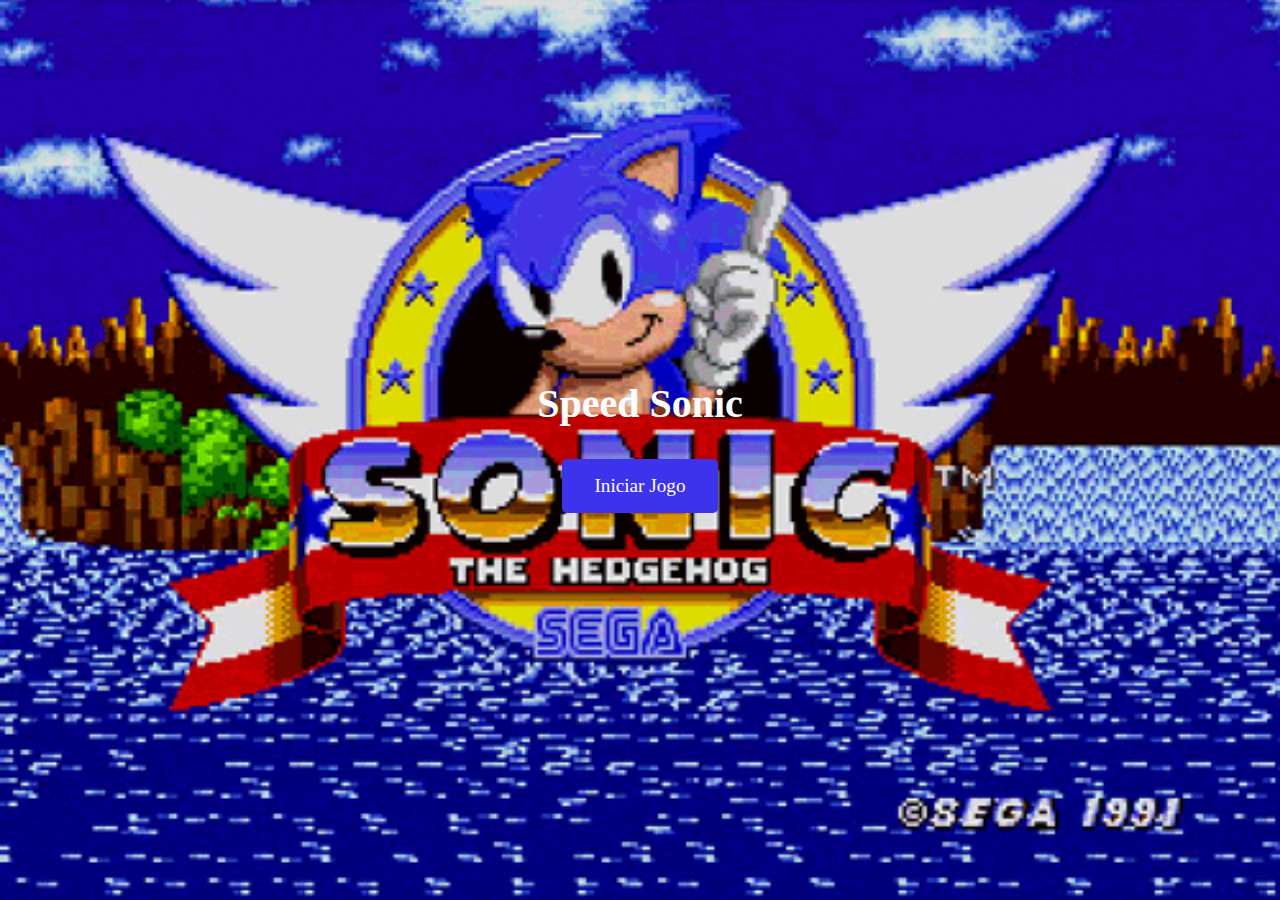
==== index.html @ 4d813253 "novo repositorio" ====
<!DOCTYPE html>
<html lang="pt-br">
<head>
    <meta charset="UTF-8">
    <meta name="viewport" content="width=device-width, initial-scale=1.0">
    <link rel="shortcut icon" href="img/sonic-icon-17.jpg" type="image/x-icon">
    <link rel="stylesheet" href="style.css">
    <title>Menu do Jogo</title>
</head>
<body>

    
    <audio autoplay="autoplay" controls="controls" id="bg-audio">
        <source src="audio/08-Sonic-2-Music-Emerald-Hill-Zone-(1-player).mp3" type="audio/mp3"/>
        
        </audio>
    <div class="menu-container">
        <h1>Speed Sonic</h1>
       <a href="sonic.html"> <button id="start-game">Iniciar Jogo</button></a>
    </div>

    <script src="script.js"></script>
</body>
</html>
---- style.css ----
/* Reseta o estilo padrão do navegador */
body, h1, button {
    margin: 0;
    padding: 0;
    box-sizing: border-box;
    font-family: 'Press Start 2P', cursive ;
}

/* Oculta o elemento <audio> e remove seu tamanho da tela */
audio {
    background-color: transparent;
    position: absolute; /* Remove o elemento da área visível */
    width: 1000px;           /* Reduz a largura a zero */
    height: 0;          /* Reduz a altura a zero */
    overflow: hidden;   /* Oculta qualquer conteúdo excedente */
    opacity: 0;         /* Torna o elemento invisível */
    z-index: -1;        /* Coloca o elemento atrás de outros conteúdos */
    display: none;
}

/* Estilo geral do body */
body {
    font-family: Arial, sans-serif;
    background-image: url(img/inicio.gif);
    background-size: cover; /* Faz a imagem cobrir toda a área da tela */
    background-position: center; /* Centraliza a imagem */
    background-repeat: no-repeat; /* Evita que a imagem se repita */
    color: #ffffff;
    display: flex;
    justify-content: center;
    align-items: center;
    height: 100vh;
    margin: 0; /* Remove margens padrão do body */
}


/* Estilo do contêiner do menu */
.menu-container {
    text-align: center;
}

/* Estilo do título do menu */
.menu-container h1 {
    font-size: 2.5rem;
    margin-bottom: 1.5rem;
}

/* Estilo dos botões */
.menu-container button {
    background-color: #3c33ec;
    border: none;
    border-radius: 5px;
    color: #ffffff;
    font-size: 1.2rem;
    padding: 1rem 2rem;
    margin: 0.5rem;
    cursor: pointer;
    transition: background-color 0.3s ease;
}

/* Estilo dos botões ao passar o mouse */
.menu-container button:hover {
    background-color: #0a218a;
}
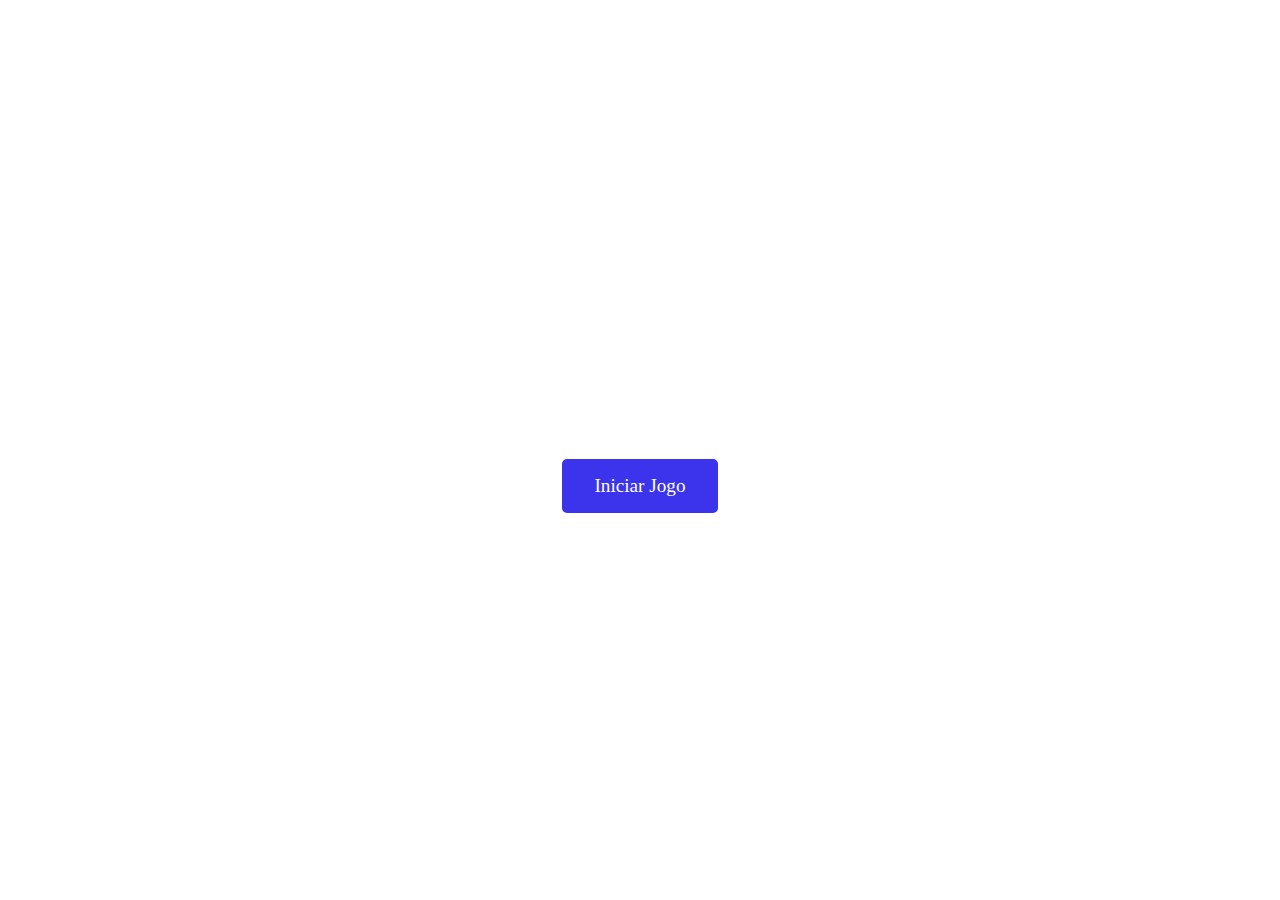
==== commit a84b00ff: "modificado a linkação do css" ====
--- a/index.html
+++ b/index.html
@@ -4,7 +4,7 @@
     <meta charset="UTF-8">
     <meta name="viewport" content="width=device-width, initial-scale=1.0">
     <link rel="shortcut icon" href="img/sonic-icon-17.jpg" type="image/x-icon">
-    <link rel="stylesheet" href="style.css">
+    <link rel="stylesheet" href="css/style-index.css">
     <title>Menu do Jogo</title>
 </head>
 <body>
--- a/css/style-index.css
+++ b/css/style-index.css
@@ -0,0 +1,64 @@
+/* Reseta o estilo padrão do navegador */
+body, h1, button {
+    margin: 0;
+    padding: 0;
+    box-sizing: border-box;
+    font-family: 'Press Start 2P', cursive ;
+}
+
+/* Oculta o elemento <audio> e remove seu tamanho da tela */
+audio {
+    background-color: transparent;
+    position: absolute; /* Remove o elemento da área visível */
+    width: 1000px;           /* Reduz a largura a zero */
+    height: 0;          /* Reduz a altura a zero */
+    overflow: hidden;   /* Oculta qualquer conteúdo excedente */
+    opacity: 0;         /* Torna o elemento invisível */
+    z-index: -1;        /* Coloca o elemento atrás de outros conteúdos */
+    display: none;
+}
+
+/* Estilo geral do body */
+body {
+    font-family: Arial, sans-serif;
+    background-image: url(img/inicio.gif);
+    background-size: cover; /* Faz a imagem cobrir toda a área da tela */
+    background-position: center; /* Centraliza a imagem */
+    background-repeat: no-repeat; /* Evita que a imagem se repita */
+    color: #ffffff;
+    display: flex;
+    justify-content: center;
+    align-items: center;
+    height: 100vh;
+    margin: 0; /* Remove margens padrão do body */
+}
+
+
+/* Estilo do contêiner do menu */
+.menu-container {
+    text-align: center;
+}
+
+/* Estilo do título do menu */
+.menu-container h1 {
+    font-size: 2.5rem;
+    margin-bottom: 1.5rem;
+}
+
+/* Estilo dos botões */
+.menu-container button {
+    background-color: #3c33ec;
+    border: none;
+    border-radius: 5px;
+    color: #ffffff;
+    font-size: 1.2rem;
+    padding: 1rem 2rem;
+    margin: 0.5rem;
+    cursor: pointer;
+    transition: background-color 0.3s ease;
+}
+
+/* Estilo dos botões ao passar o mouse */
+.menu-container button:hover {
+    background-color: #0a218a;
+}
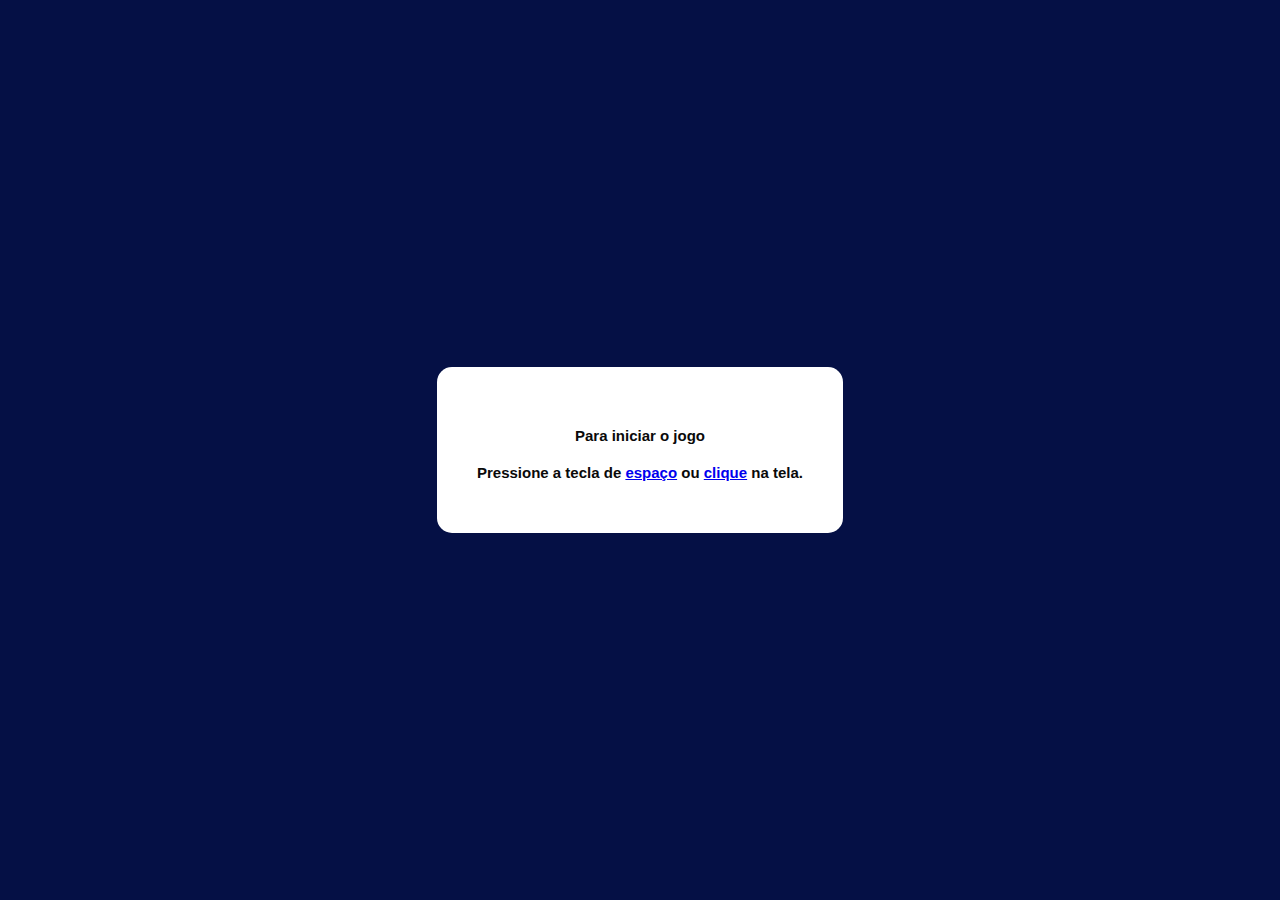
==== commit c94fce5f: "a modificaçao do inicio do jogo colocando uma dinamica diferente, no codigo foi retirado o gif" ====
--- a/index.html
+++ b/index.html
@@ -15,9 +15,13 @@
         
         </audio>
     <div class="menu-container">
-        <h1>Speed Sonic</h1>
-       <a href="sonic.html"> <button id="start-game">Iniciar Jogo</button></a>
-    </div>
+
+        <div class="modal-inicio show">
+            <div class="message-inicio">
+                <h2>Para iniciar o jogo</h2>
+                <h2>Pressione a tecla de <a href="sonic.html">espaço</a> ou  <a href="sonic.html">clique</a> na tela.</h2>
+            </div>
+        </div>
 
     <script src="script.js"></script>
 </body>
--- a/css/style-index.css
+++ b/css/style-index.css
@@ -21,7 +21,7 @@
 /* Estilo geral do body */
 body {
     font-family: Arial, sans-serif;
-    background-image: url(img/inicio.gif);
+    background-color: #0a218a;
     background-size: cover; /* Faz a imagem cobrir toda a área da tela */
     background-position: center; /* Centraliza a imagem */
     background-repeat: no-repeat; /* Evita que a imagem se repita */
@@ -62,3 +62,34 @@
 .menu-container button:hover {
     background-color: #0a218a;
 }
+.modal-inicio{
+    display: block;
+    position: fixed;
+    top: 0;
+    left: 0;
+    width: 100%;
+    height: 100%;
+    font-size: 10px;
+    background-color: rgba(0, 0, 0, 0.5);
+    z-index: 2;
+}
+.modal-inicio.show {
+    display: flex;
+    justify-content: center;
+    align-items: center;
+}
+
+.modal-inicio h2{
+    color:#0a0a0a ;
+    margin-top: 20px;
+}
+
+.message-inicio {
+    background-color: #ffffff;
+    padding: 40px;
+    border-radius: 15px;
+    text-align: center;
+}
+.message-inicio h2 span {
+    color: #002fffe7;
+}
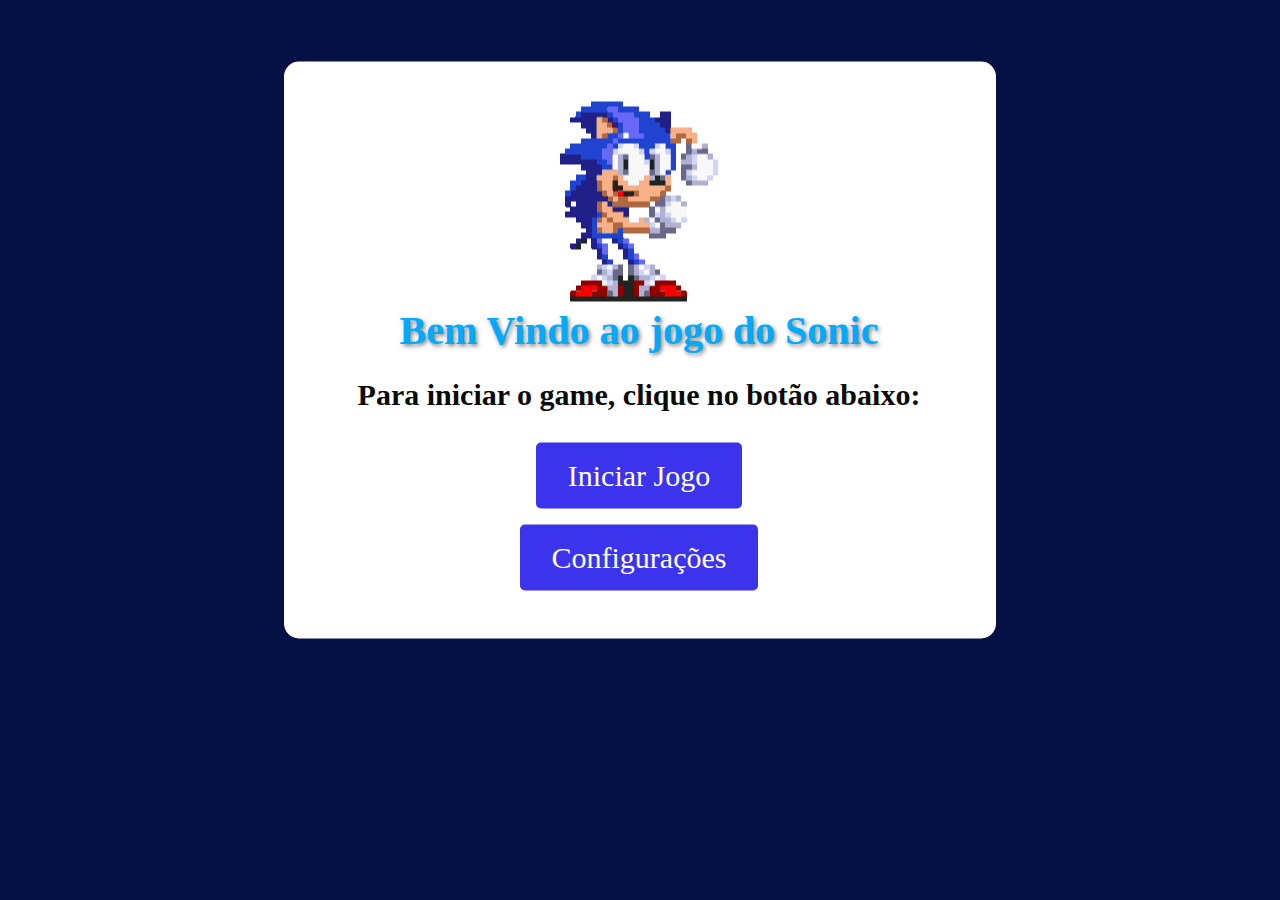
==== commit d298f79d: "modificado o html,css e adicionado o script-index-js" ====
--- a/index.html
+++ b/index.html
@@ -8,21 +8,45 @@
     <title>Menu do Jogo</title>
 </head>
 <body>
+    <nav>
 
     
     <audio autoplay="autoplay" controls="controls" id="bg-audio">
         <source src="audio/08-Sonic-2-Music-Emerald-Hill-Zone-(1-player).mp3" type="audio/mp3"/>
         
         </audio>
+    </nav>
+
+       <main>
     <div class="menu-container">
 
         <div class="modal-inicio show">
             <div class="message-inicio">
-                <h2>Para iniciar o jogo</h2>
-                <h2>Pressione a tecla de <a href="sonic.html">espaço</a> ou  <a href="sonic.html">clique</a> na tela.</h2>
+                <img src="img/sonic dançando.gif" alt="" srcset="">
+
+                <h1>Bem Vindo ao jogo do Sonic</h1>
+                <h2>Para iniciar o game, clique no botão abaixo:</h2><br>
+                <button id="start-button">Iniciar Jogo</button><br>
+
+                <button id="settings-button">Configurações</button>
+
+<div id="settings-menu" class="hidden">
+    <h2>Configurações</h2>
+    <label for="volume">Volume:</label>
+    <input type="range" id="volume" min="0" max="100" value="50">
+    <button id="close-settings">Fechar</button>
+    <div id="loading-message" class="hidden">
+        <div class="spinner"></div>
+        <p>Carregando...</p>
+    </div>
+
+</div>
+                
             </div>
         </div>
-
-    <script src="script.js"></script>
+        </div>
+    </main>
+        
+    <script src="script/script-index.js"></script>
 </body>
 </html>
--- a/css/style-index.css
+++ b/css/style-index.css
@@ -1,5 +1,5 @@
 /* Reseta o estilo padrão do navegador */
-body, h1, button {
+body, h1, h2, button {
     margin: 0;
     padding: 0;
     box-sizing: border-box;
@@ -43,6 +43,7 @@
 .menu-container h1 {
     font-size: 2.5rem;
     margin-bottom: 1.5rem;
+    color: #0a0a0a;
 }
 
 /* Estilo dos botões */
@@ -89,7 +90,120 @@
     padding: 40px;
     border-radius: 15px;
     text-align: center;
+    font-size: 20px;
 }
 .message-inicio h2 span {
     color: #002fffe7;
 }
+
+.menu-container button {
+    background-color: #3c33ec;
+    border: none;
+    border-radius: 5px;
+    color: #ffffff;
+    font-size: 30px;
+    padding: 1rem 2rem;
+    margin: 0.5rem;
+    cursor: pointer;
+    transition: background-color 0.3s ease, transform 0.3s ease; /* Adiciona uma transição suave */
+}
+
+/* Efeito ao passar o mouse */
+.menu-container button:hover {
+    background-color: #0a218a;
+    transform: scale(1.05); /* Aumenta levemente o botão */
+}
+
+.menu-container h1 {
+    font-size: 2.5rem;
+    margin-bottom: 1.5rem;
+    color: #00aaff; /* Azul vibrante */
+    text-shadow: 2px 2px 4px rgba(0, 0, 0, 0.5); /* Sombra para destaque */
+}
+
+.message, .message-inicio{
+    width: 630px;
+    animation: digitando 2s steps(25), blink .4s infinite alternate;
+    white-space: nowrap;
+    overflow: hidden;
+    border-right: 2px solid;
+    margin-top: -100px;
+    position:absolute;
+    top:50%;
+    left:50%;
+    transform:translate(-50%,-50%)
+    
+}
+
+@keyframes digitando{
+    from{
+        width: 0;
+    }
+}
+
+@keyframes blink{
+    40%{
+        border-color: rgba(255, 255, 255, 0.2);
+    }
+}
+
+@media (max-width: 768px) {
+    .menu-container h1 {
+        font-size: 2rem; /* Reduz o tamanho do título */
+    }
+    
+    .menu-container h2 {
+        font-size: 1.5rem; /* Reduz o tamanho do subtítulo */
+    }
+    
+    .message-inicio {
+        padding: 20px; /* Reduz o padding para telas menores */
+        font-size: 16px; /* Ajusta o tamanho da fonte */
+    }
+
+    /* Ajustes de botão, se houver */
+    .menu-container button {
+        font-size: 1rem; /* Reduz o tamanho do botão */
+        padding: 0.5rem 1rem; /* Ajusta o padding do botão */
+    }
+}
+
+.hidden {
+    display: none;
+}
+
+#settings-menu {
+    background-color:#f1f1f1;
+    padding: 20px;
+    border-radius: 10px;
+    box-shadow: 0 2px 10px rgba(0, 0, 0, 0.5);
+    position: fixed;
+    top: 50%;
+    left: 50%;
+    transform: translate(-50%, -50%);
+    z-index: 10;
+}
+
+.fade-out {
+    animation: fade 0.5s forwards;
+}
+
+@keyframes fade {
+    from {
+        opacity: 1;
+    }
+    to {
+        opacity: 0;
+    }
+}
+
+
+@media (max-width: 480px) {
+    .menu-container h1 {
+        font-size: 1.5rem; /* Tamanho ainda menor para celulares */
+    }
+
+    .menu-container h2 {
+        font-size: 1.2rem; /* Tamanho ainda menor para celulares */
+    }
+}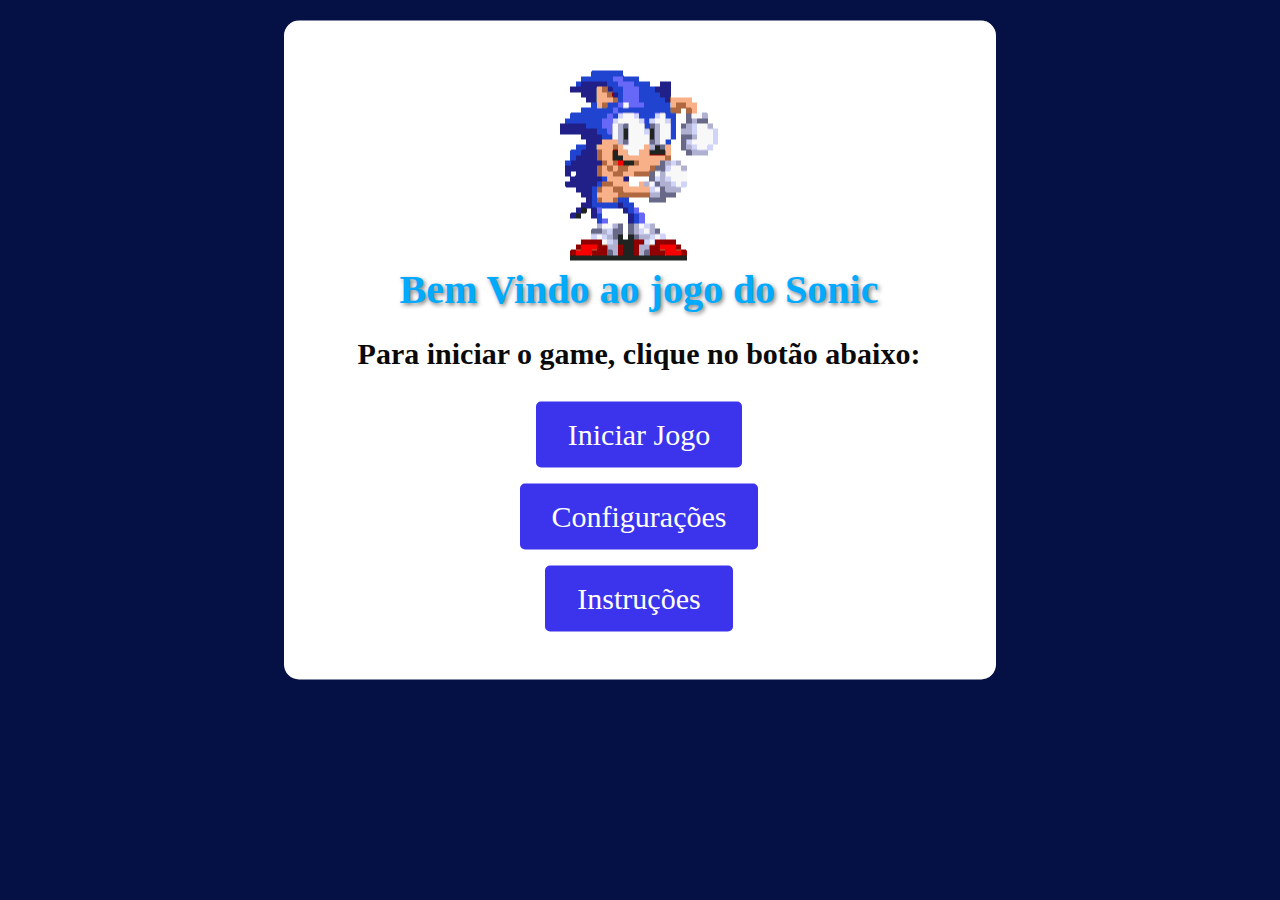
==== commit c181861b: "Autualizaçoes:O concerto do bug no Css e Js o do pulo, adicionado mais botão no index.html, o acerto" ====
--- a/index.html
+++ b/index.html
@@ -28,7 +28,16 @@
                 <h2>Para iniciar o game, clique no botão abaixo:</h2><br>
                 <button id="start-button">Iniciar Jogo</button><br>
 
-                <button id="settings-button">Configurações</button>
+                <button id="settings-button">Configurações</button><br>
+
+                <button id="instructions-button">Instruções</button>
+
+                <div id="instructions-menu" class="hidden">
+    <h2>Instruções do Jogo</h2>
+    <p>Use as setas do teclado para mover o Sonic.</p>
+    <p>Pressione a barra de espaço para pular.</p>
+    <button id="close-instructions">Fechar</button>
+</div>
 
 <div id="settings-menu" class="hidden">
     <h2>Configurações</h2>
--- a/css/style-index.css
+++ b/css/style-index.css
@@ -188,6 +188,41 @@
     animation: fade 0.5s forwards;
 }
 
+.modal {
+    display: none; /* Oculta o modal por padrão */
+    position: fixed; /* Fixa o modal na tela */
+    z-index: 1; /* Coloca o modal acima do conteúdo */
+    left: 0;
+    top: 0;
+    width: 100%; /* Largura total */
+    height: 100%; /* Altura total */
+    background-color: rgba(0, 0, 0, 0.7); /* Fundo semi-transparente */
+}
+
+.modal-content {
+    background-color: white;
+    margin: 15% auto; /* Centraliza o modal */
+    padding: 20px;
+    border: 1px solid #888;
+    width: 80%; /* Largura do modal */
+}
+
+.close {
+    color: #aaa;
+    float: right;
+    font-size: 28px;
+    font-weight: bold;
+}
+
+.close:hover,
+.close:focus, p{
+    color: black;
+    text-decoration: none;
+    font-size: 20px;
+    cursor: pointer;
+}
+
+
 @keyframes fade {
     from {
         opacity: 1;
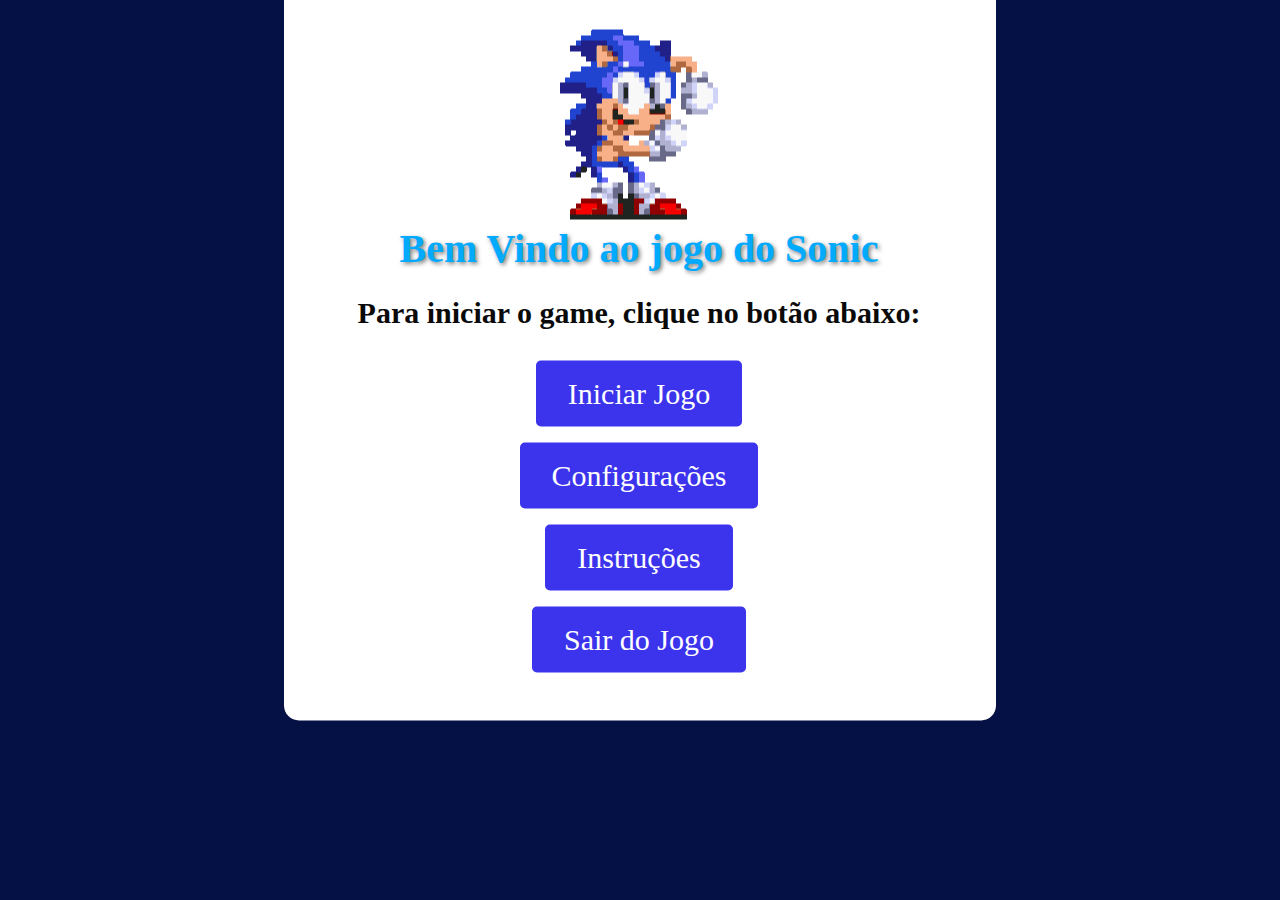
==== commit 88ed4393: "alterado o nome das imagens" ====
--- a/index.html
+++ b/index.html
@@ -9,50 +9,42 @@
 </head>
 <body>
     <nav>
-
-    
-    <audio autoplay="autoplay" controls="controls" id="bg-audio">
-        <source src="audio/08-Sonic-2-Music-Emerald-Hill-Zone-(1-player).mp3" type="audio/mp3"/>
-        
+        <audio autoplay="autoplay" controls="controls" id="bg-audio">
+            <source src="audio/08-Sonic-2-Music-Emerald-Hill-Zone-(1-player).mp3" type="audio/mp3"/>
         </audio>
     </nav>
 
-       <main>
-    <div class="menu-container">
+    <main>
+        <div class="menu-container">
+            <div class="modal-inicio show">
+                <div class="message-inicio">
+                    <img src="img/sonic dançando.gif" alt="" srcset="">
+                    <h1>Bem Vindo ao jogo do Sonic</h1>
+                    <h2>Para iniciar o game, clique no botão abaixo:</h2><br>
+                    <button id="start-button">Iniciar Jogo</button><br>
+                    <button id="settings-button">Configurações</button><br>
+                    <button id="instructions-button">Instruções</button><br>
+                    <button id="exit-button">Sair do Jogo</button> <!-- Botão de Sair -->
 
-        <div class="modal-inicio show">
-            <div class="message-inicio">
-                <img src="img/sonic dançando.gif" alt="" srcset="">
+                    <div id="instructions-menu" class="hidden">
+                        <h2>Instruções do Jogo</h2>
+                        <p>Use as setas do teclado para mover o Sonic.</p>
+                        <p>Pressione a barra de espaço para pular.</p>
+                        <button id="close-instructions">Fechar</button>
+                    </div>
 
-                <h1>Bem Vindo ao jogo do Sonic</h1>
-                <h2>Para iniciar o game, clique no botão abaixo:</h2><br>
-                <button id="start-button">Iniciar Jogo</button><br>
-
-                <button id="settings-button">Configurações</button><br>
-
-                <button id="instructions-button">Instruções</button>
-
-                <div id="instructions-menu" class="hidden">
-    <h2>Instruções do Jogo</h2>
-    <p>Use as setas do teclado para mover o Sonic.</p>
-    <p>Pressione a barra de espaço para pular.</p>
-    <button id="close-instructions">Fechar</button>
-</div>
-
-<div id="settings-menu" class="hidden">
-    <h2>Configurações</h2>
-    <label for="volume">Volume:</label>
-    <input type="range" id="volume" min="0" max="100" value="50">
-    <button id="close-settings">Fechar</button>
-    <div id="loading-message" class="hidden">
-        <div class="spinner"></div>
-        <p>Carregando...</p>
-    </div>
-
-</div>
-                
+                    <div id="settings-menu" class="hidden">
+                        <h2>Configurações</h2>
+                        <label for="volume">Volume:</label>
+                        <input type="range" id="volume" min="0" max="100" value="50">
+                        <button id="close-settings">Fechar</button>
+                        <div id="loading-message" class="hidden">
+                            <div class="spinner"></div>
+                            <p>Carregando...</p>
+                        </div>
+                    </div>
+                </div>
             </div>
-        </div>
         </div>
     </main>
         
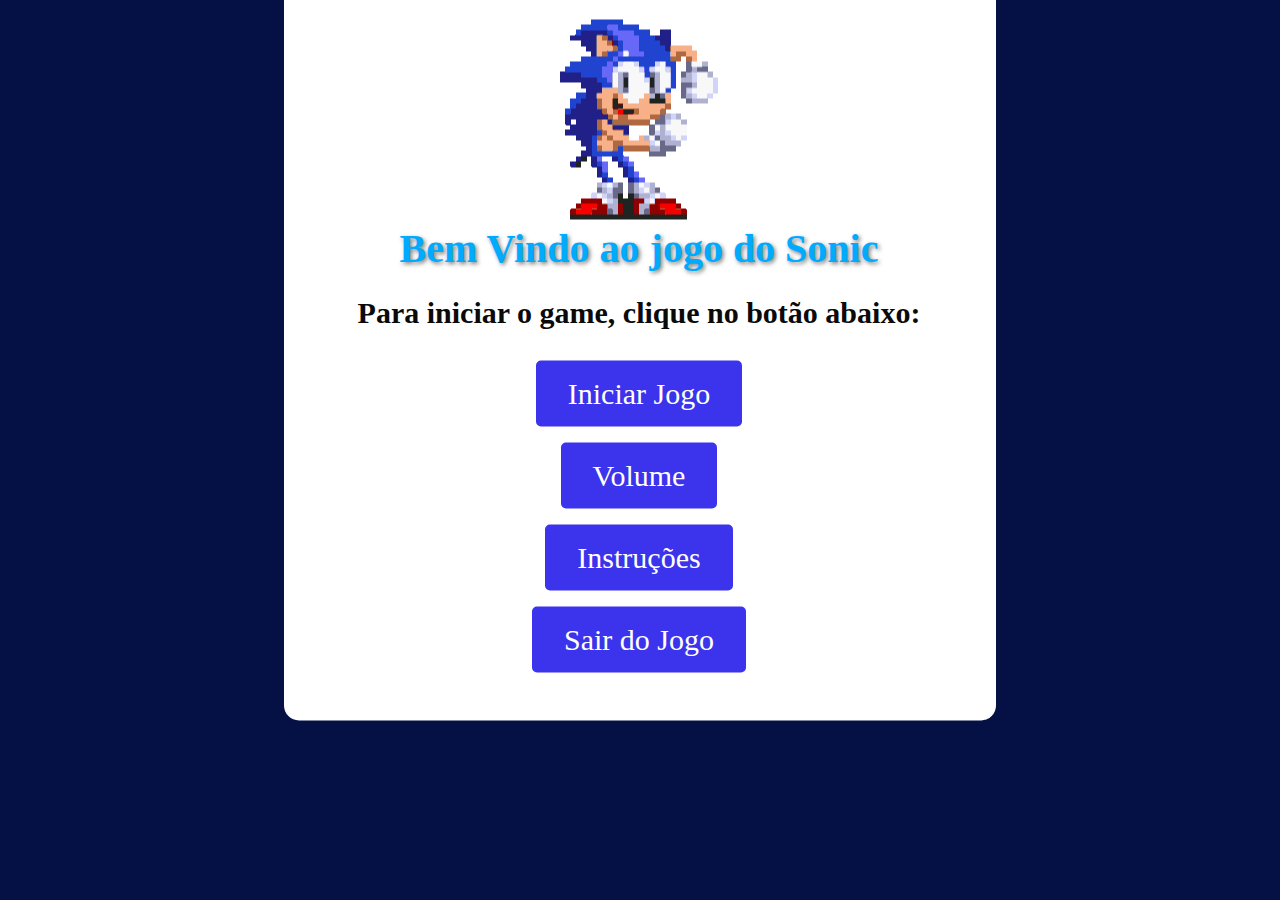
==== commit a9bec53a: "Jogo finalizado" ====
--- a/index.html
+++ b/index.html
@@ -22,7 +22,7 @@
                     <h1>Bem Vindo ao jogo do Sonic</h1>
                     <h2>Para iniciar o game, clique no botão abaixo:</h2><br>
                     <button id="start-button">Iniciar Jogo</button><br>
-                    <button id="settings-button">Configurações</button><br>
+                    <button id="settings-button">Volume</button><br>
                     <button id="instructions-button">Instruções</button><br>
                     <button id="exit-button">Sair do Jogo</button> <!-- Botão de Sair -->
 
